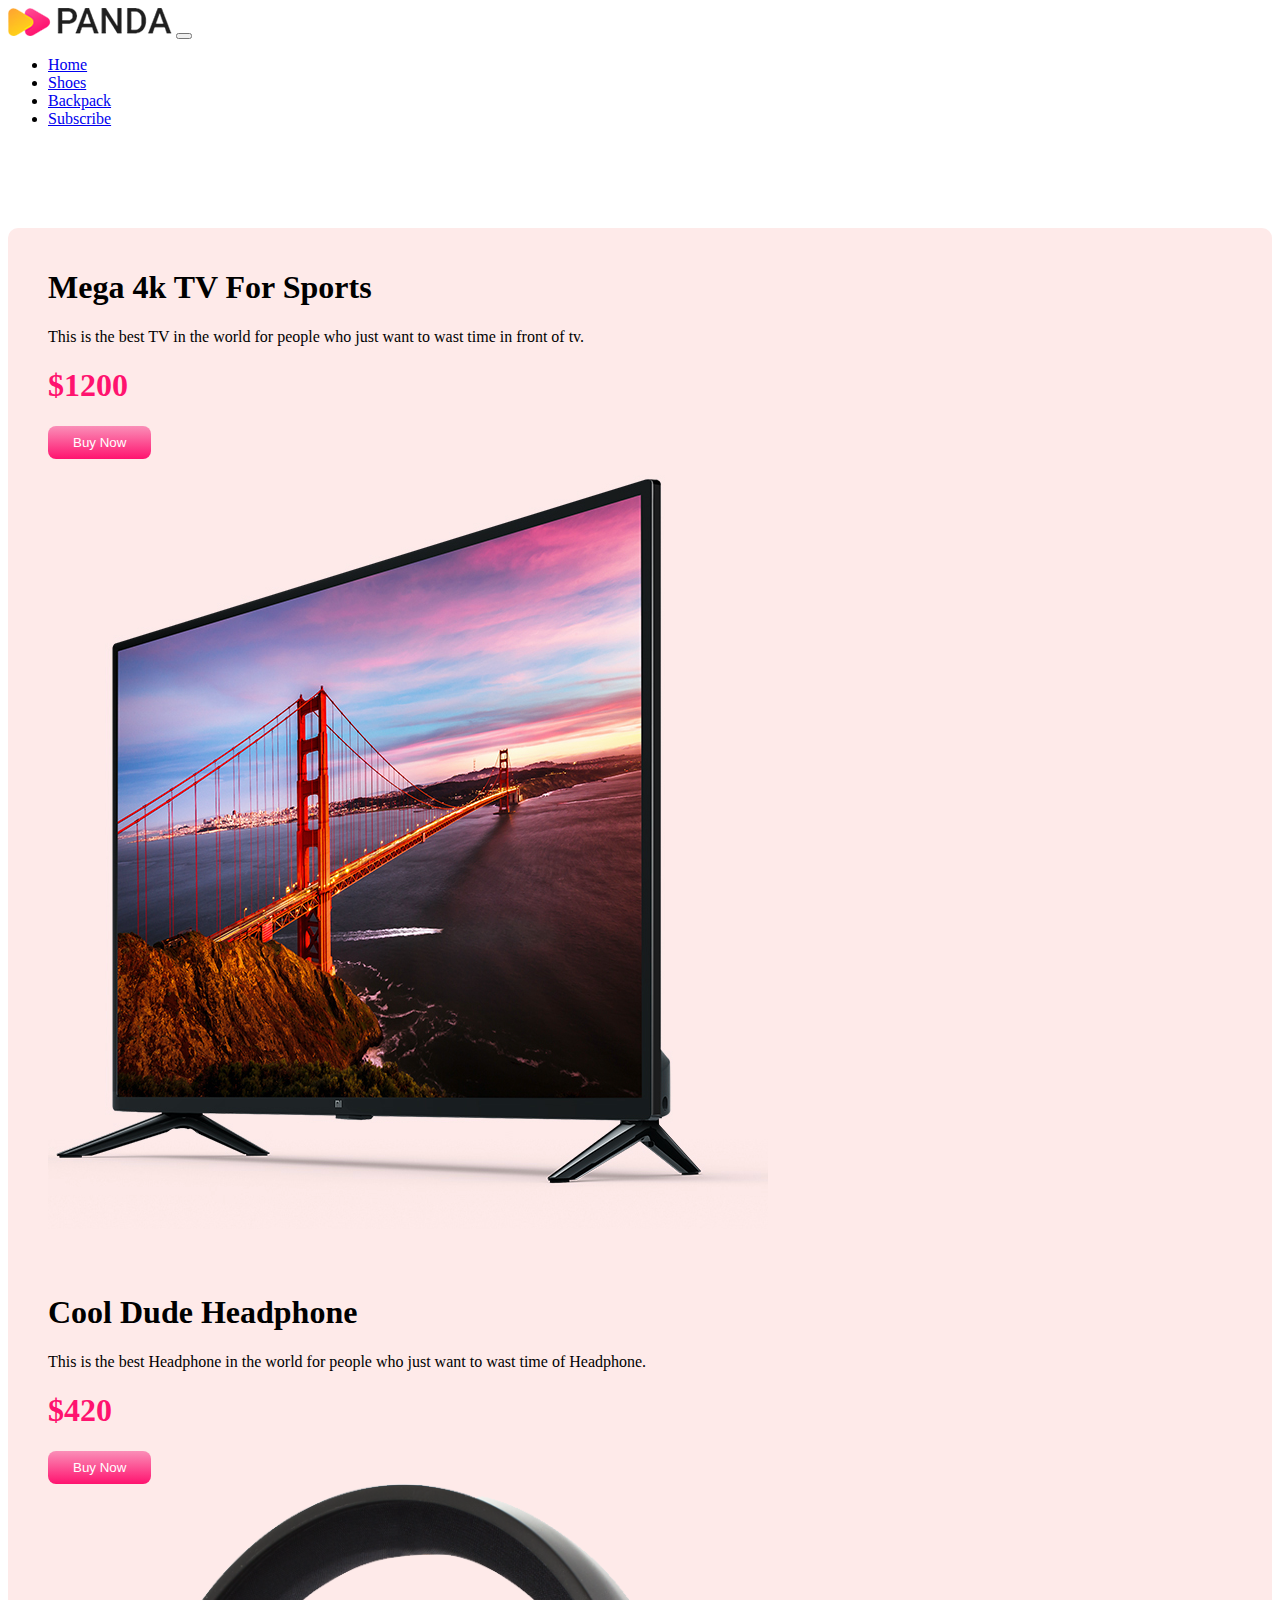
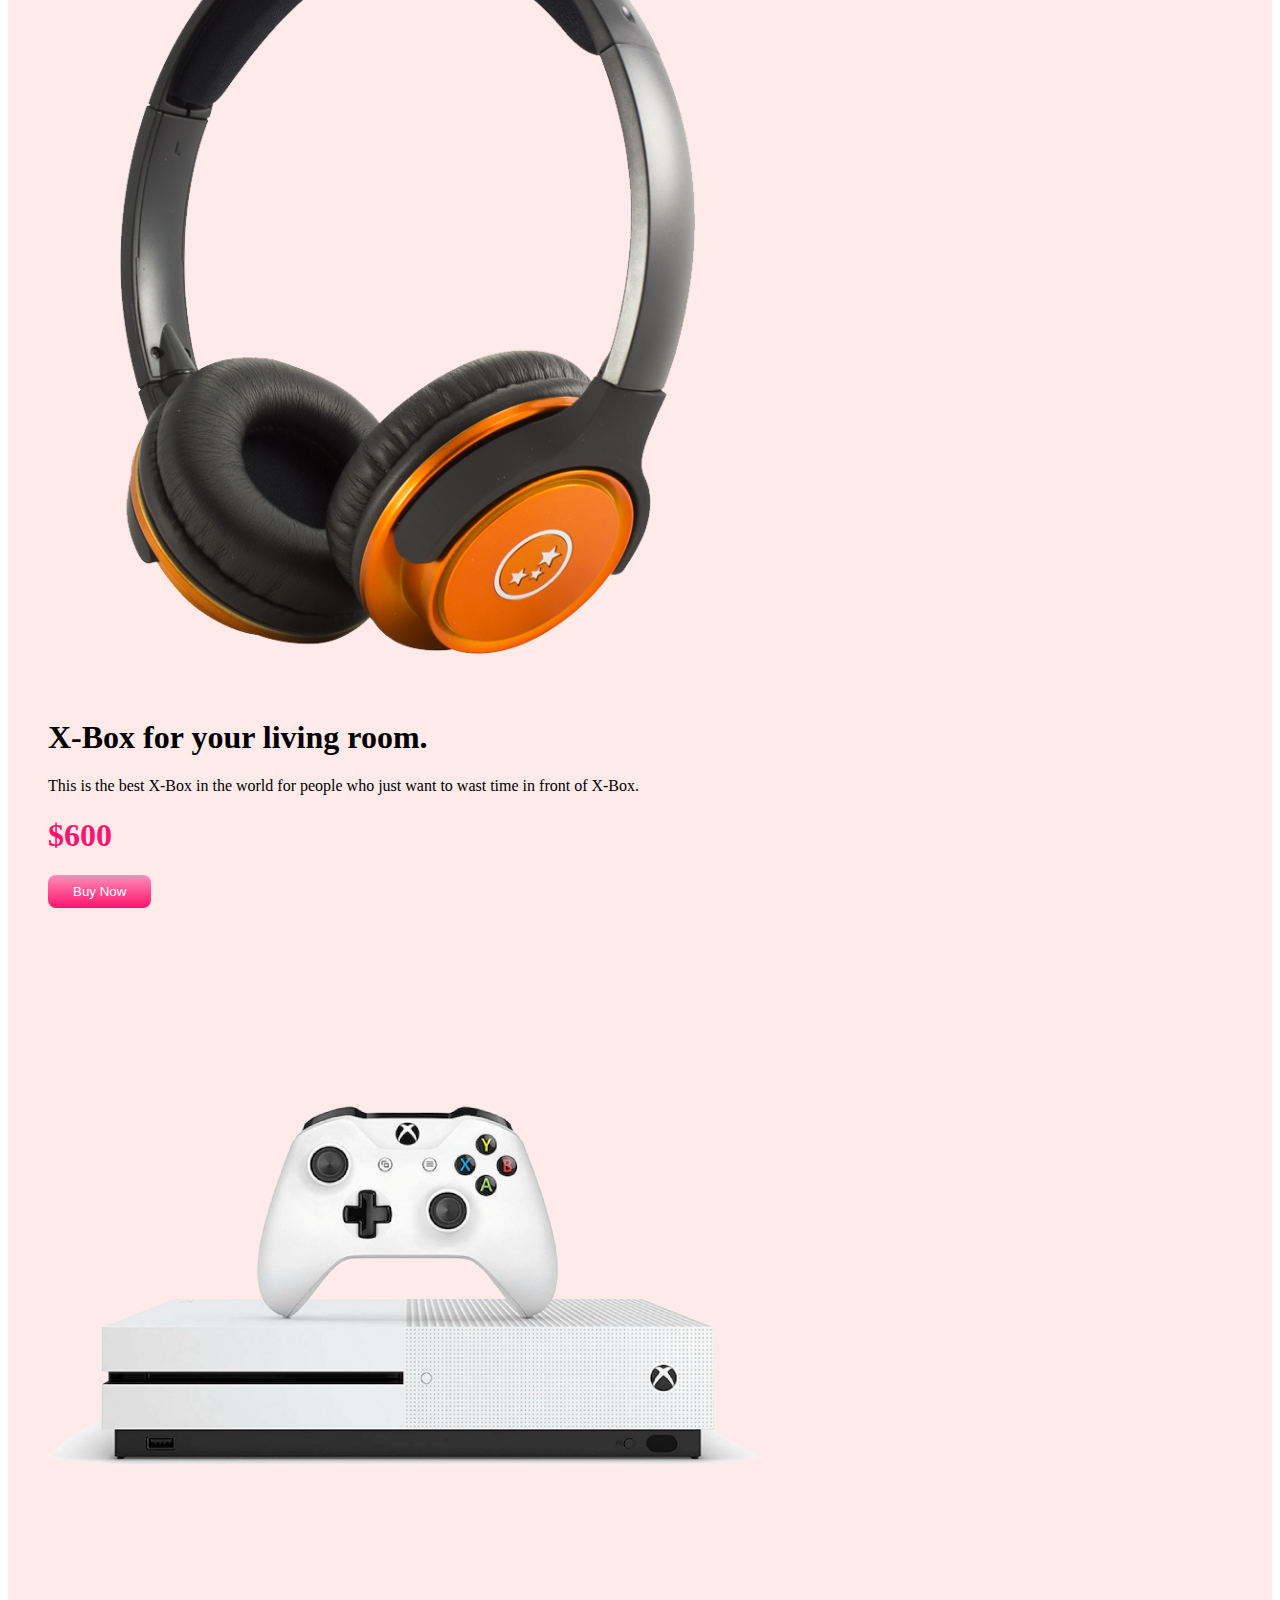
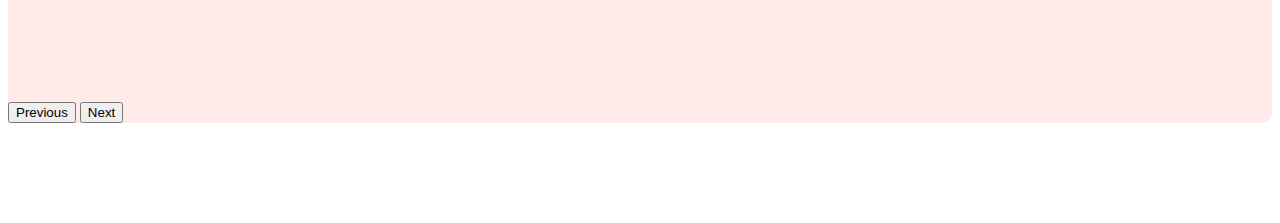
==== index.html @ 81cb414c "carousel" ====
<!DOCTYPE html>
<html lang="en">
<head>
    <meta charset="UTF-8">
    <meta http-equiv="X-UA-Compatible" content="IE=edge">
    <meta name="viewport" content="width=device-width, initial-scale=1.0">
    <title>Panda-E-Commerce</title>
    <link rel="stylesheet" href="style.css">
    <link href="https://cdn.jsdelivr.net/npm/bootstrap@5.3.0-alpha1/dist/css/bootstrap.min.css" rel="stylesheet" integrity="sha384-GLhlTQ8iRABdZLl6O3oVMWSktQOp6b7In1Zl3/Jr59b6EGGoI1aFkw7cmDA6j6gD" crossorigin="anonymous">
    
</head>
<body>
    <div class="container">
        <nav class="navbar navbar-expand-lg bg-body-tertiary">
            <div class="container-fluid">
              <a class="navbar-brand" href="#"><img src="logo.png" alt=""></a>
              <button class="navbar-toggler" type="button" data-bs-toggle="collapse" data-bs-target="#navbarNav" aria-controls="navbarNav" aria-expanded="false" aria-label="Toggle navigation">
                <span class="navbar-toggler-icon"></span>
              </button>
              <div class="collapse navbar-collapse" id="navbarNav">
                <ul class="navbar-nav">
                  <li class="nav-item">
                    <a class="nav-link active" aria-current="page" href="#">Home</a>
                  </li>
                  <li class="nav-item">
                    <a class="nav-link" href="#shoes">Shoes</a>
                  </li>
                  <li class="nav-item">
                    <a class="nav-link" href="#backpack">Backpack</a>
                  </li>
                  <li class="nav-item">
                    <a class="nav-link " href="#subscribe">Subscribe</a>
                  </li>
                </ul>
              </div>
            </div>
          </nav>
    </div>

    <div class="container">
        <div id="carouselExampleInterval" class="carousel slide tv-bg"  data-bs-ride="carousel">
            <div class="carousel-inner">
              <div class="carousel-item active" data-bs-interval="10000">
                <div class="row align-items-center">
                    <div class="col-md-8">
                        <h1>Mega 4k TV For Sports</h1>
                        <p>This is the best TV in the world for people who just want to wast time in front of tv.</p>
                        <h1 class="price">$1200</h1>
                        <button class="buy-now-button">Buy Now</button>

                    </div>
                    <div class="col-md-4">
                        <img src="banner/tv.png" class="d-block w-100" alt="...">  
                    </div>
                </div>
                
              </div>
              <div class="carousel-item" data-bs-interval="2000">
                <div class="row align-items-center">
                    <div class="col-md-8">
                        <h1>Cool Dude Headphone</h1>
                        <p>This is the best Headphone in the world for people who just want to wast time of Headphone.</p>
                        <h1 class="price">$420</h1>
                        <button class="buy-now-button">Buy Now</button>


                    </div>
                    <div class="col-md-4">
                        <img src="banner/headphone.png" class="d-block w-100" alt="...">  
                    </div>
                </div>
                
              </div>
              <div class="carousel-item">
                <div class="row align-items-center">
                    <div class="col-md-8">
                        <h1>X-Box for your living room.</h1>
                        <p>This is the best X-Box in the world for people who just want to wast time in front of X-Box.</p>
                        <h1 class="price">$600</h1>
                        <button class="buy-now-button">Buy Now</button>



                    </div>
                    <div class="col-md-4">
                        <img src="banner/xbox.png" class="d-block w-100" alt="..."> 
                    </div>
                </div>
                
              </div>
            </div>
            <button class="carousel-control-prev" type="button" data-bs-target="#carouselExampleInterval" data-bs-slide="prev">
              <span class="carousel-control-prev-icon" aria-hidden="true"></span>
              <span class="visually-hidden">Previous</span>
            </button>
            <button class="carousel-control-next" type="button" data-bs-target="#carouselExampleInterval" data-bs-slide="next">
              <span class="carousel-control-next-icon" aria-hidden="true"></span>
              <span class="visually-hidden">Next</span>
            </button>
          </div>
    </div>
    


     <script src="https://cdn.jsdelivr.net/npm/bootstrap@5.3.0-alpha1/dist/js/bootstrap.bundle.min.js" integrity="sha384-w76AqPfDkMBDXo30jS1Sgez6pr3x5MlQ1ZAGC+nuZB+EYdgRZgiwxhTBTkF7CXvN" crossorigin="anonymous"></script>
     <script src="https://cdn.jsdelivr.net/npm/@popperjs/core@2.11.6/dist/umd/popper.min.js" integrity="sha384-oBqDVmMz9ATKxIep9tiCxS/Z9fNfEXiDAYTujMAeBAsjFuCZSmKbSSUnQlmh/jp3" crossorigin="anonymous"></script>
    <script src="https://cdn.jsdelivr.net/npm/bootstrap@5.3.0-alpha1/dist/js/bootstrap.min.js" integrity="sha384-mQ93GR66B00ZXjt0YO5KlohRA5SY2XofN4zfuZxLkoj1gXtW8ANNCe9d5Y3eG5eD" crossorigin="anonymous"></script>
</body>
</html>
---- style.css ----
.container{
    margin-bottom: 100px;
}

.tv-bg{
    background-color: #feeae9;
    border-radius: 10px;
}
.carousel-item{
    padding: 20px 40px;
}
.price{
    color: #FF136F;
}
.buy-now-button{
    background-image: linear-gradient(to bottom, #fa8fb8, #FF136F);
    color: white;
    border: none;
    border-radius: 8px;
    padding: 9px 25px;
    cursor: pointer;
}
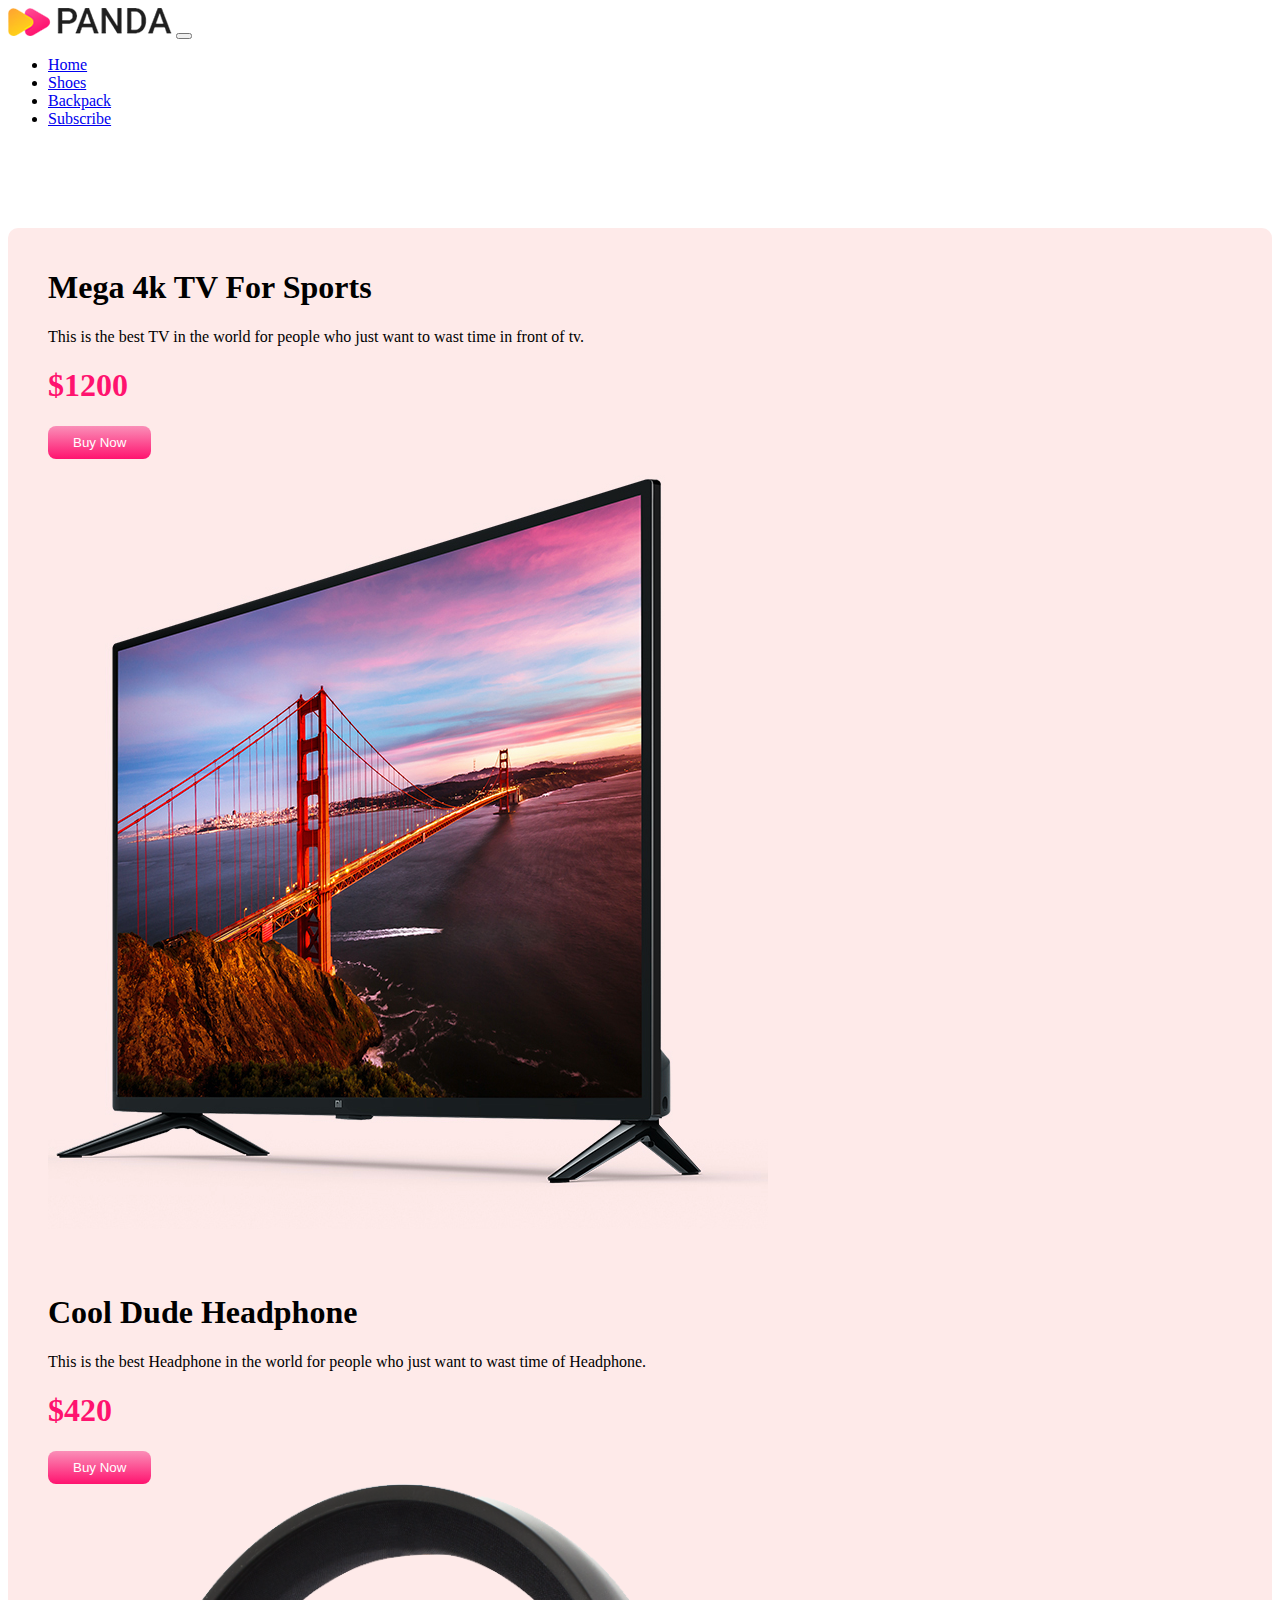
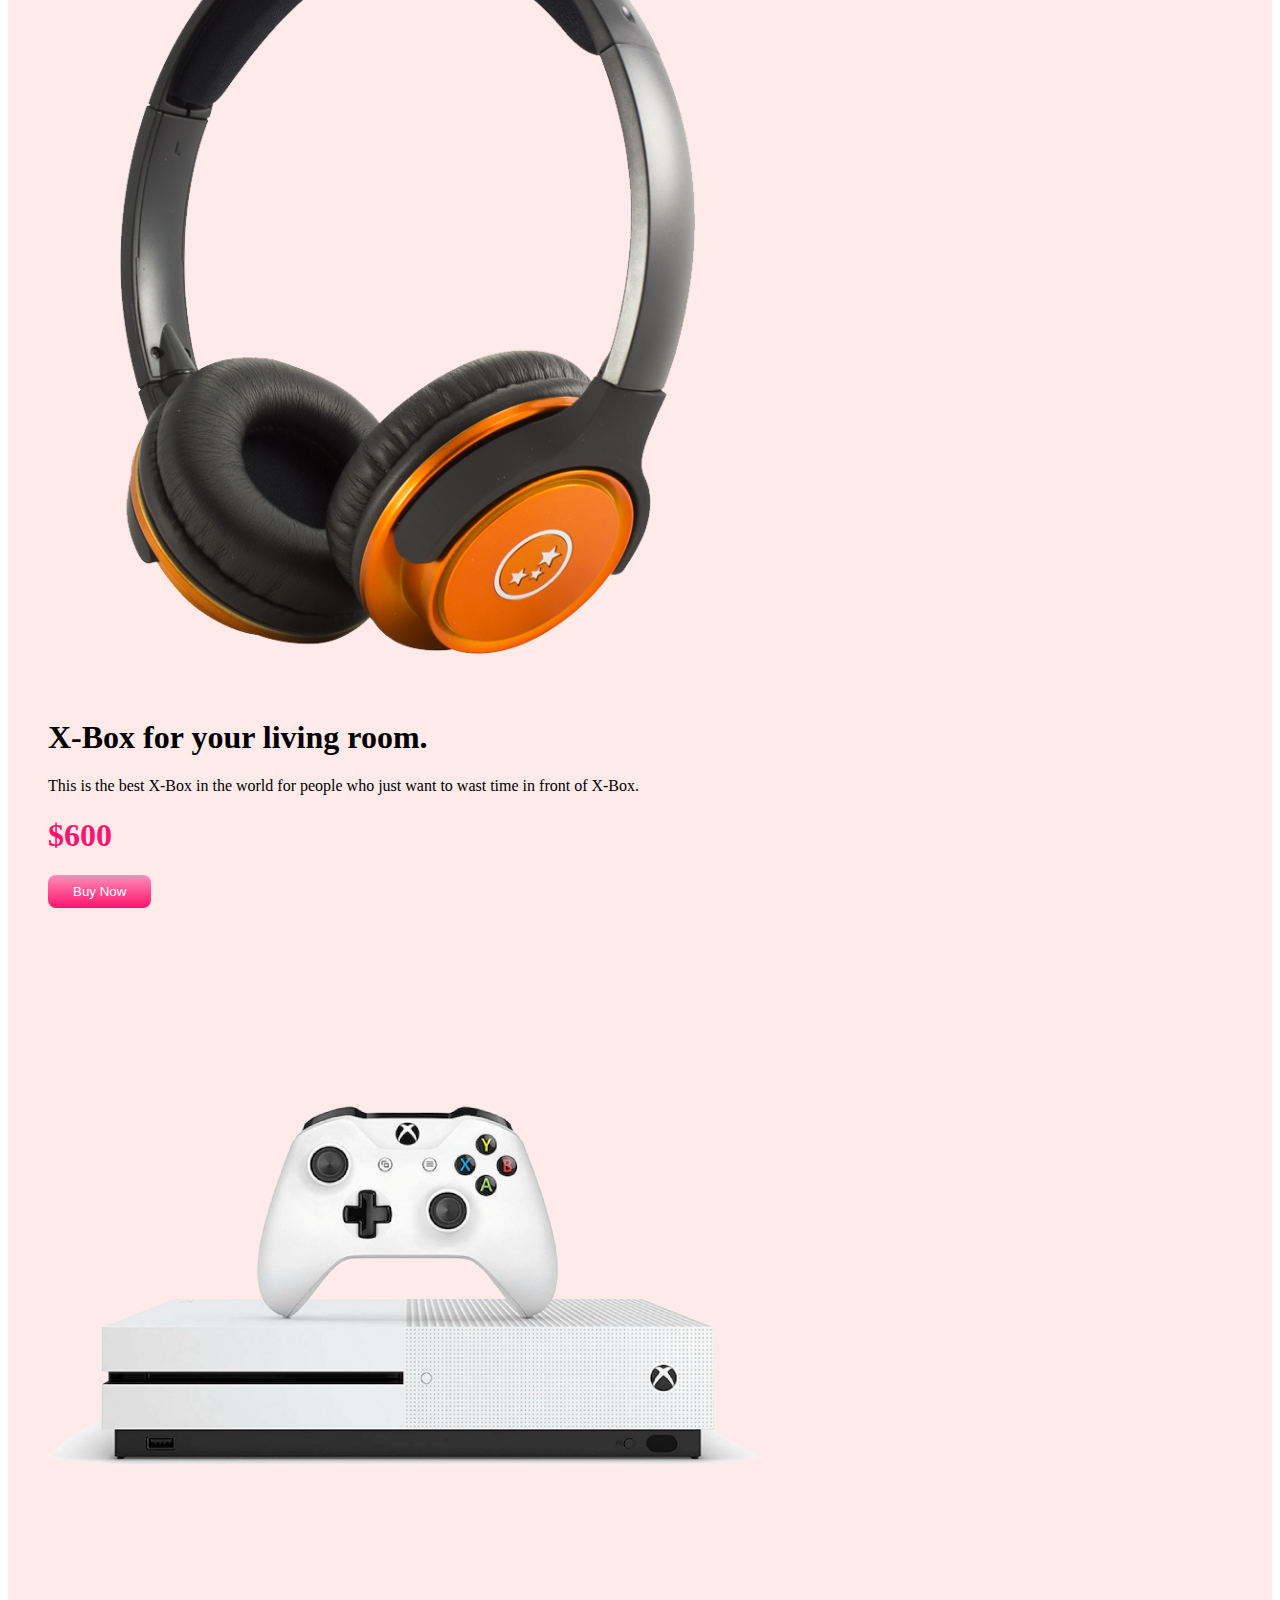
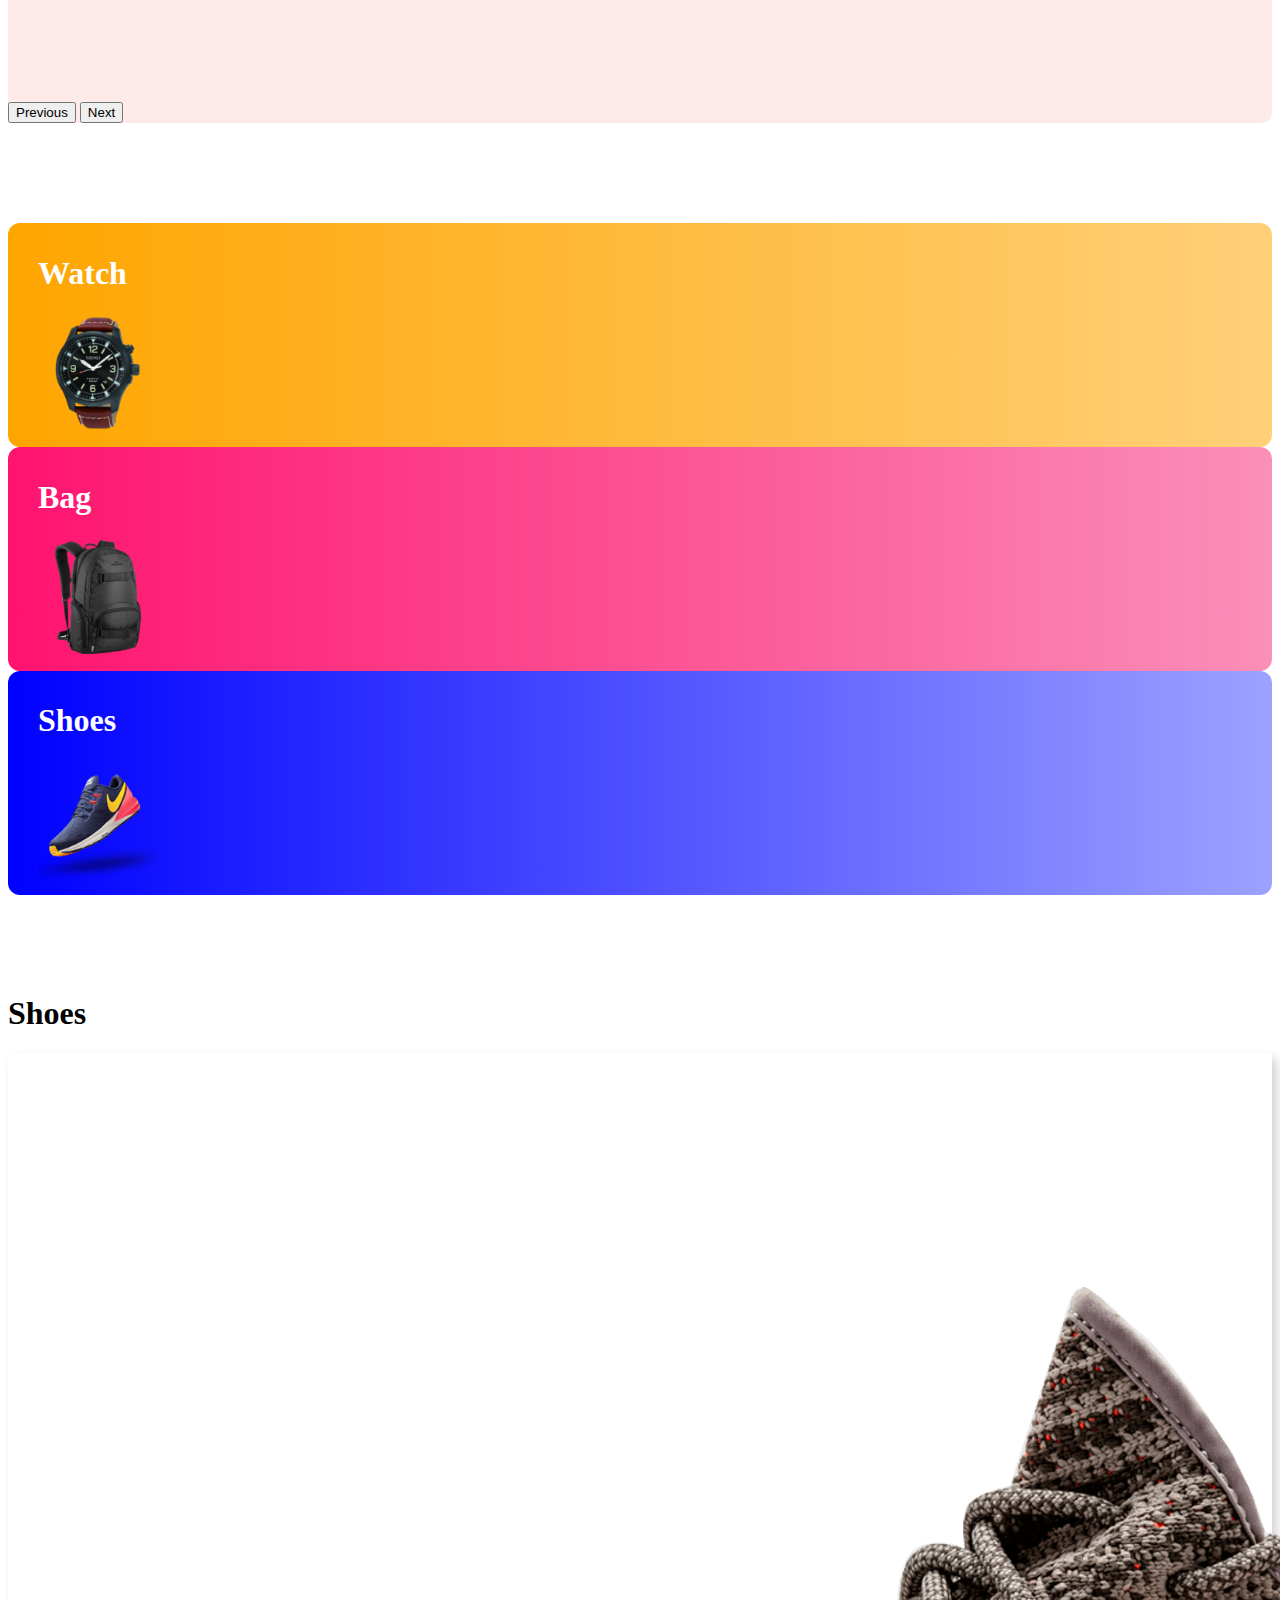
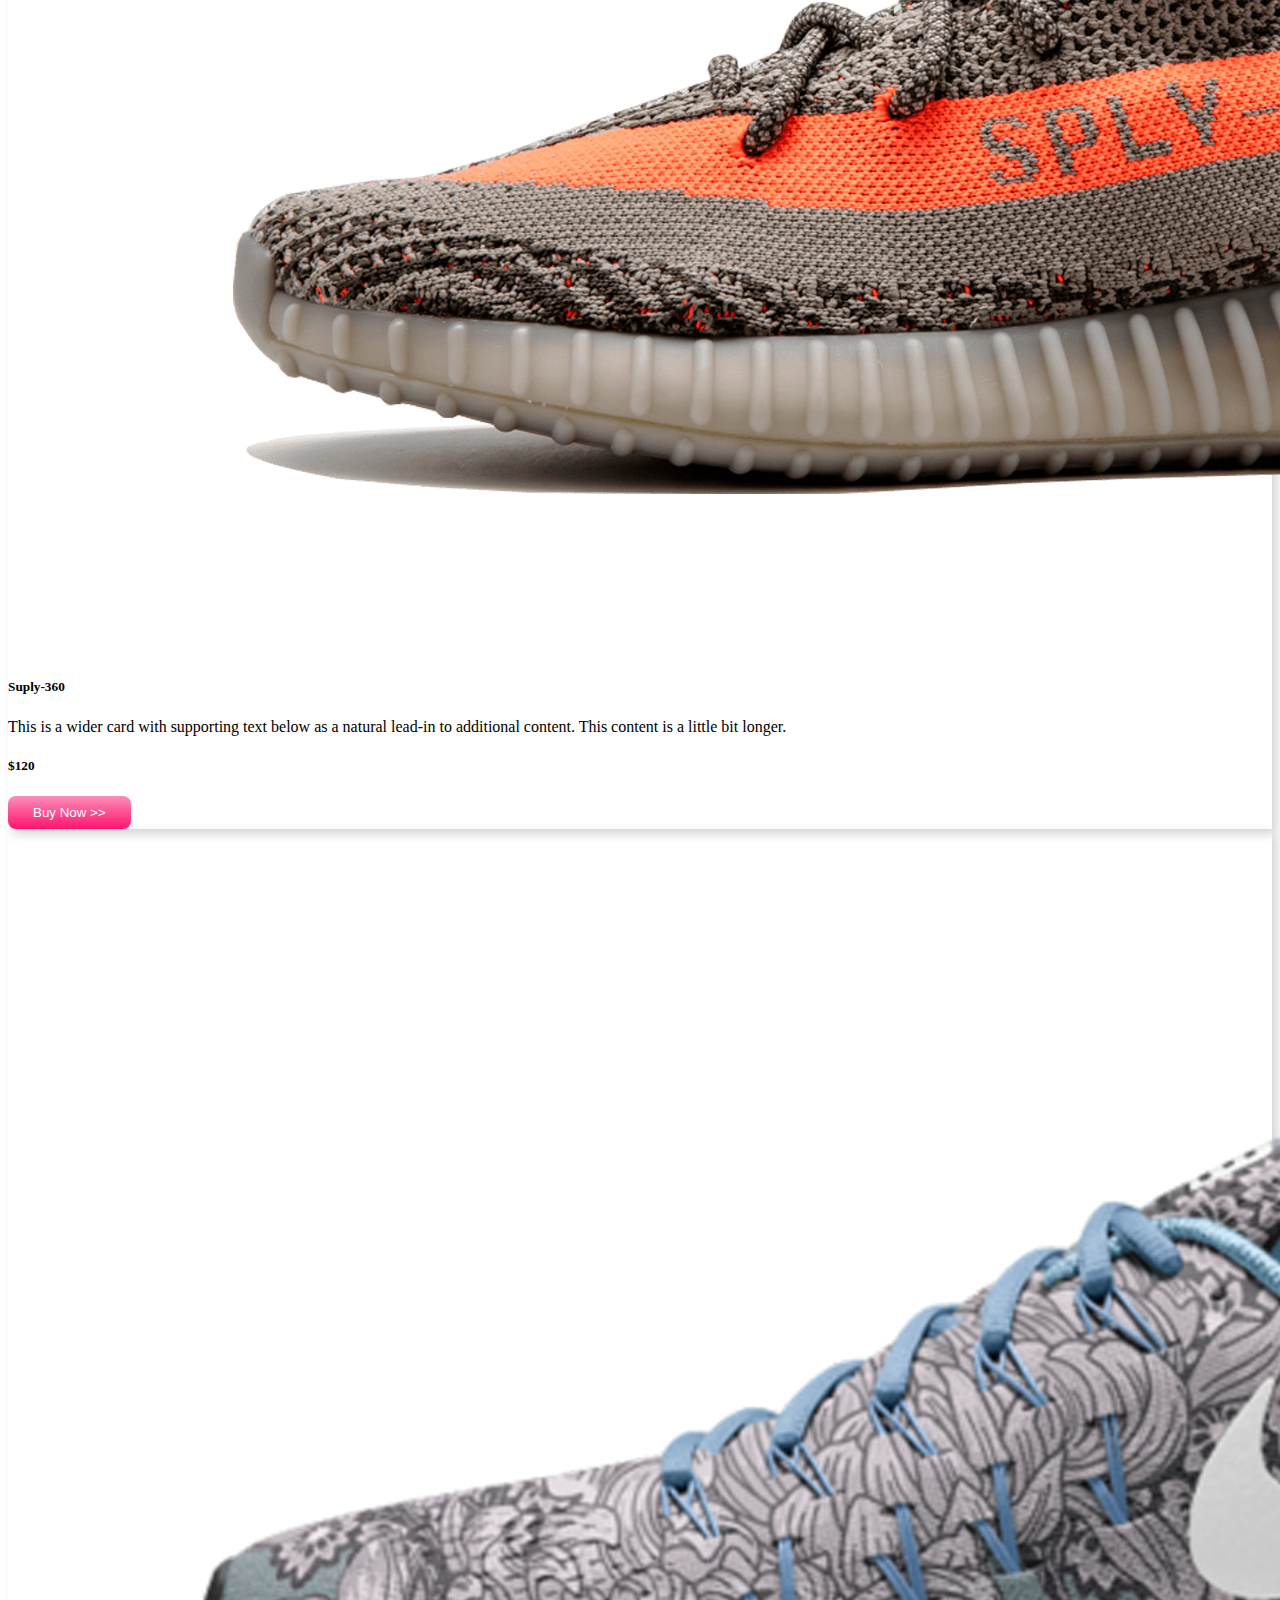
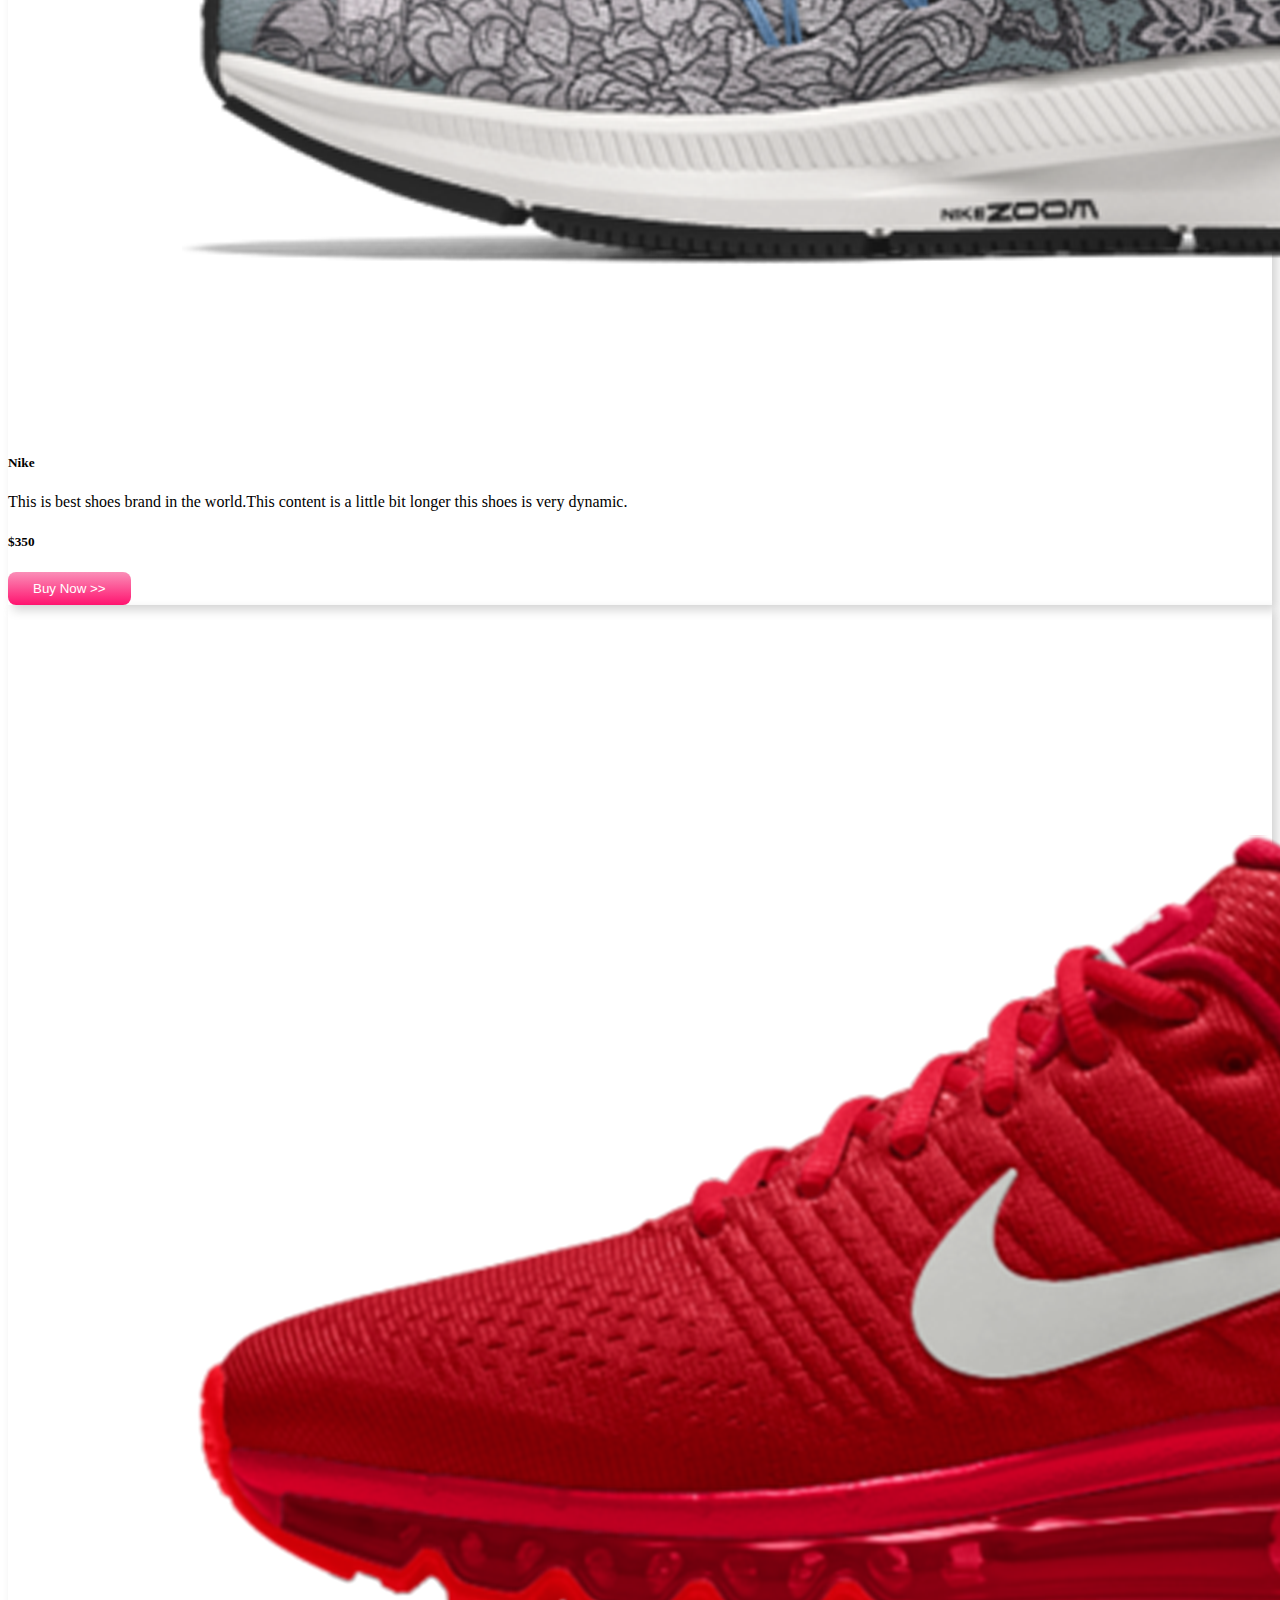
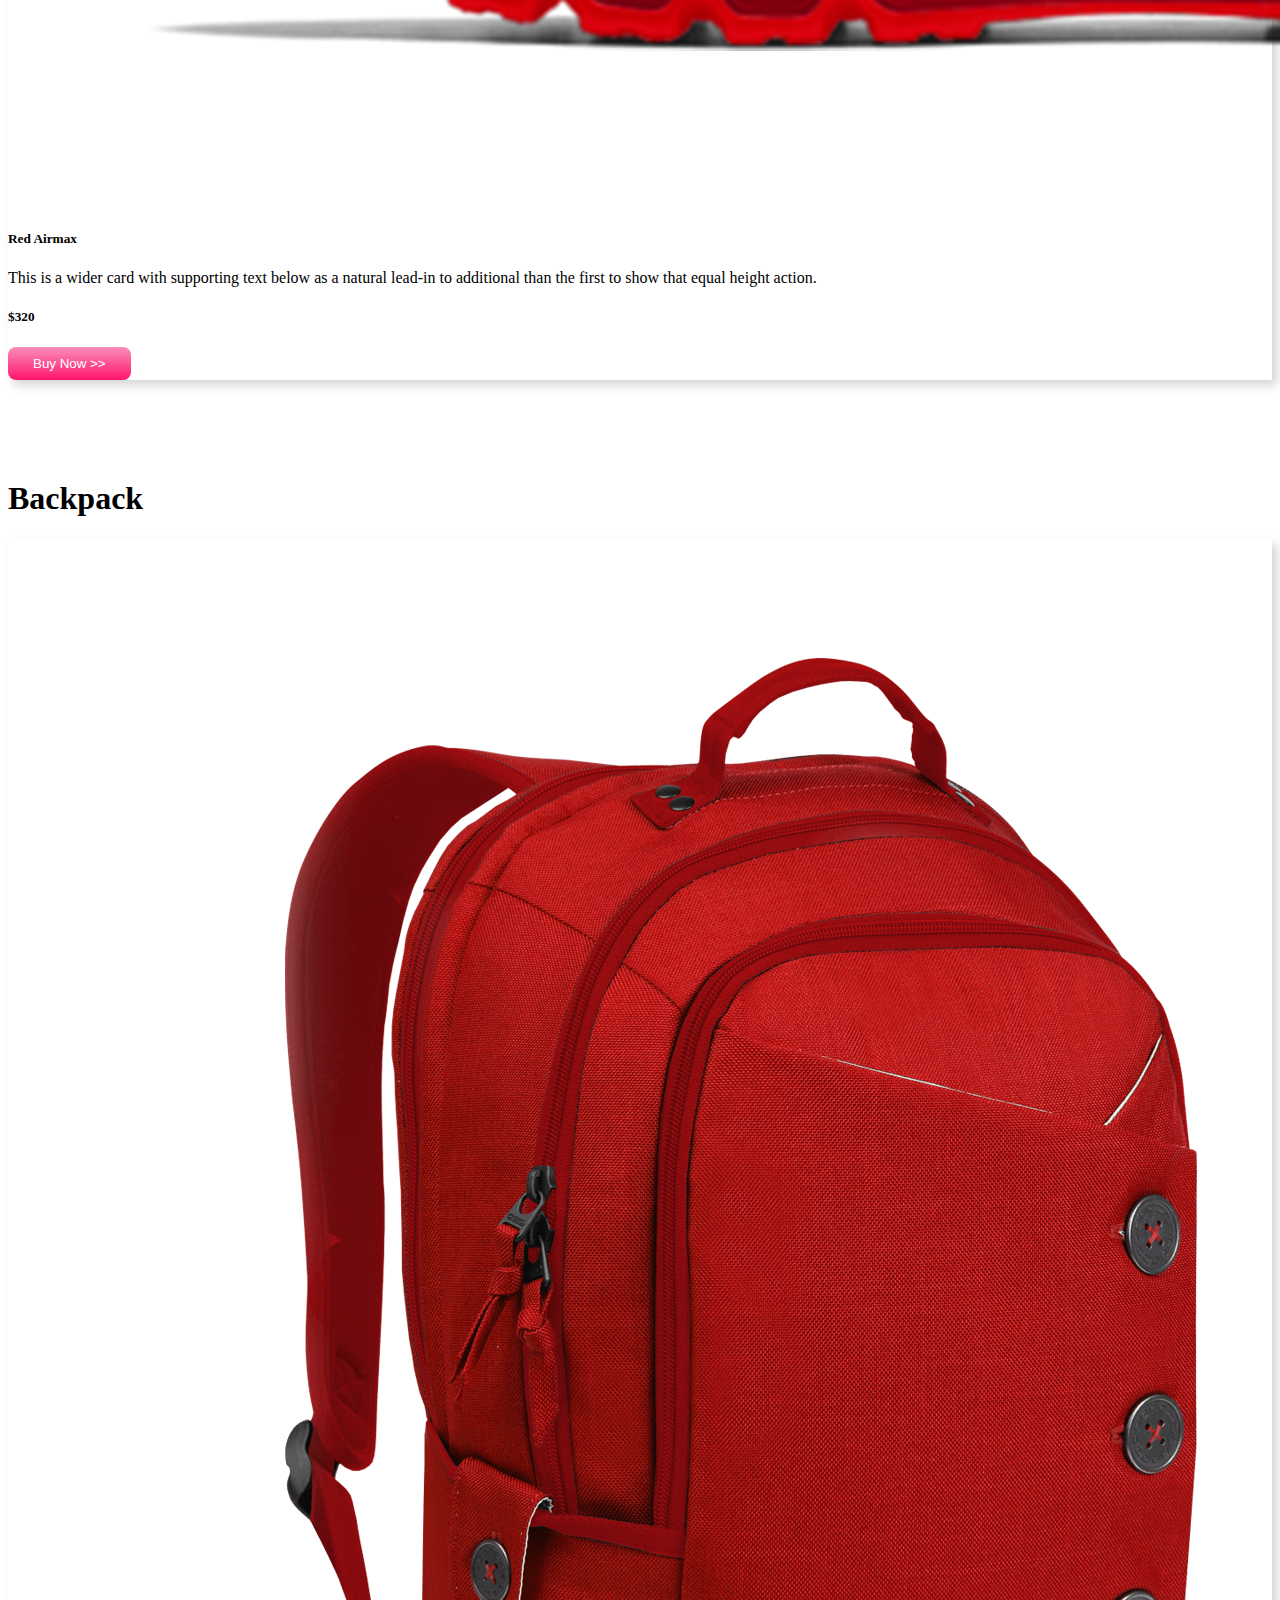
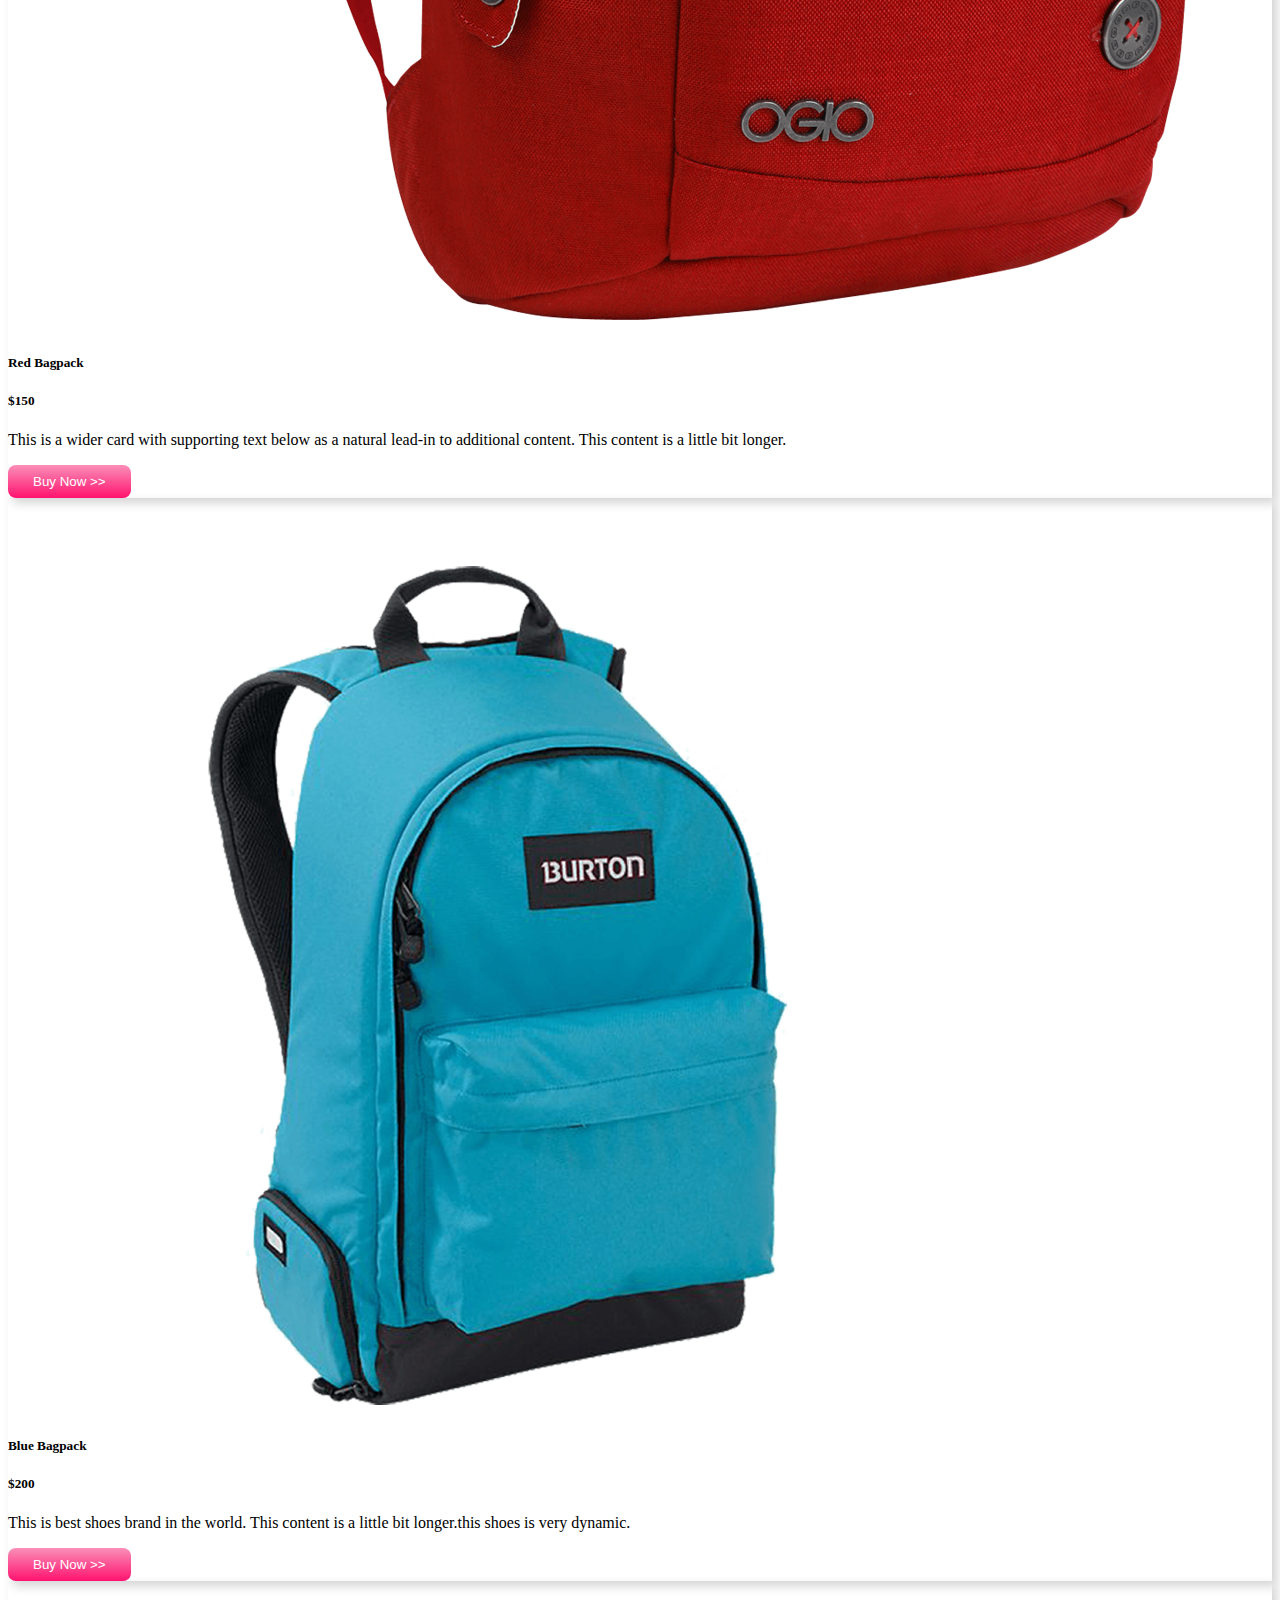
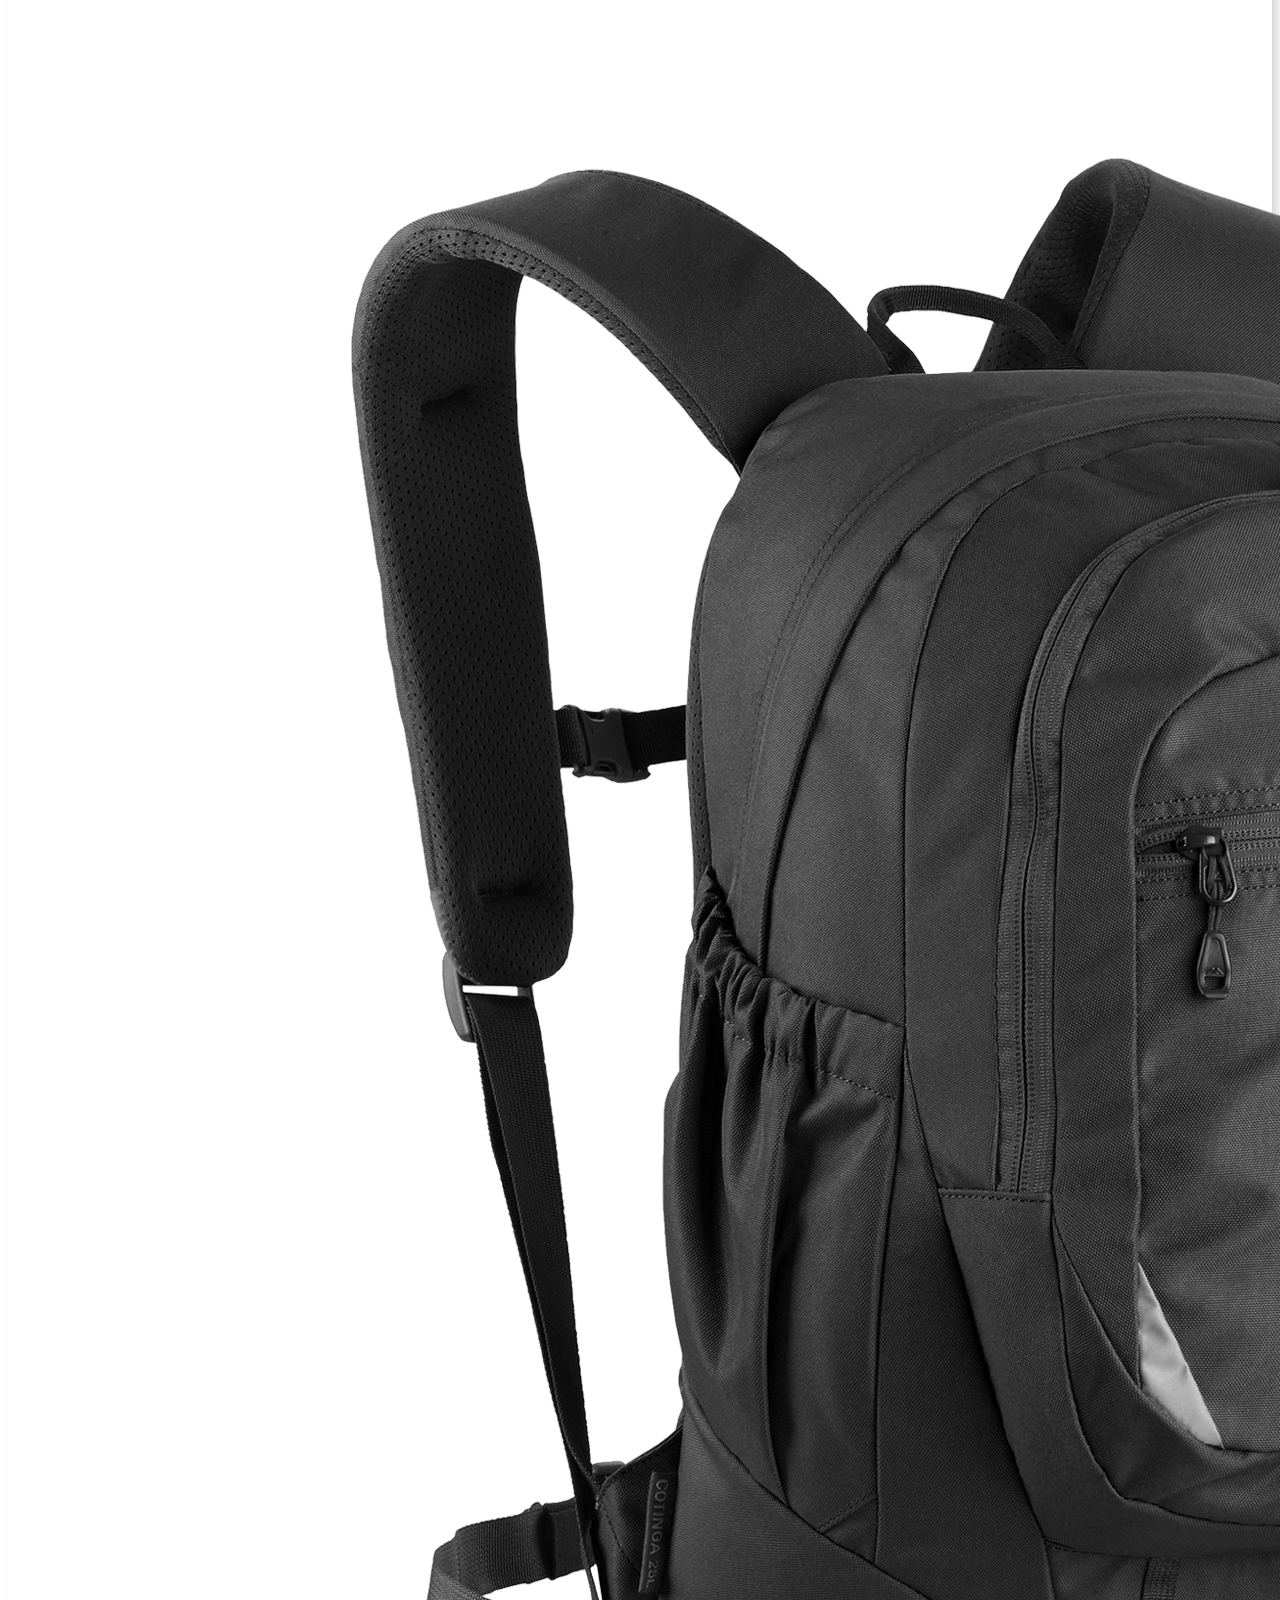
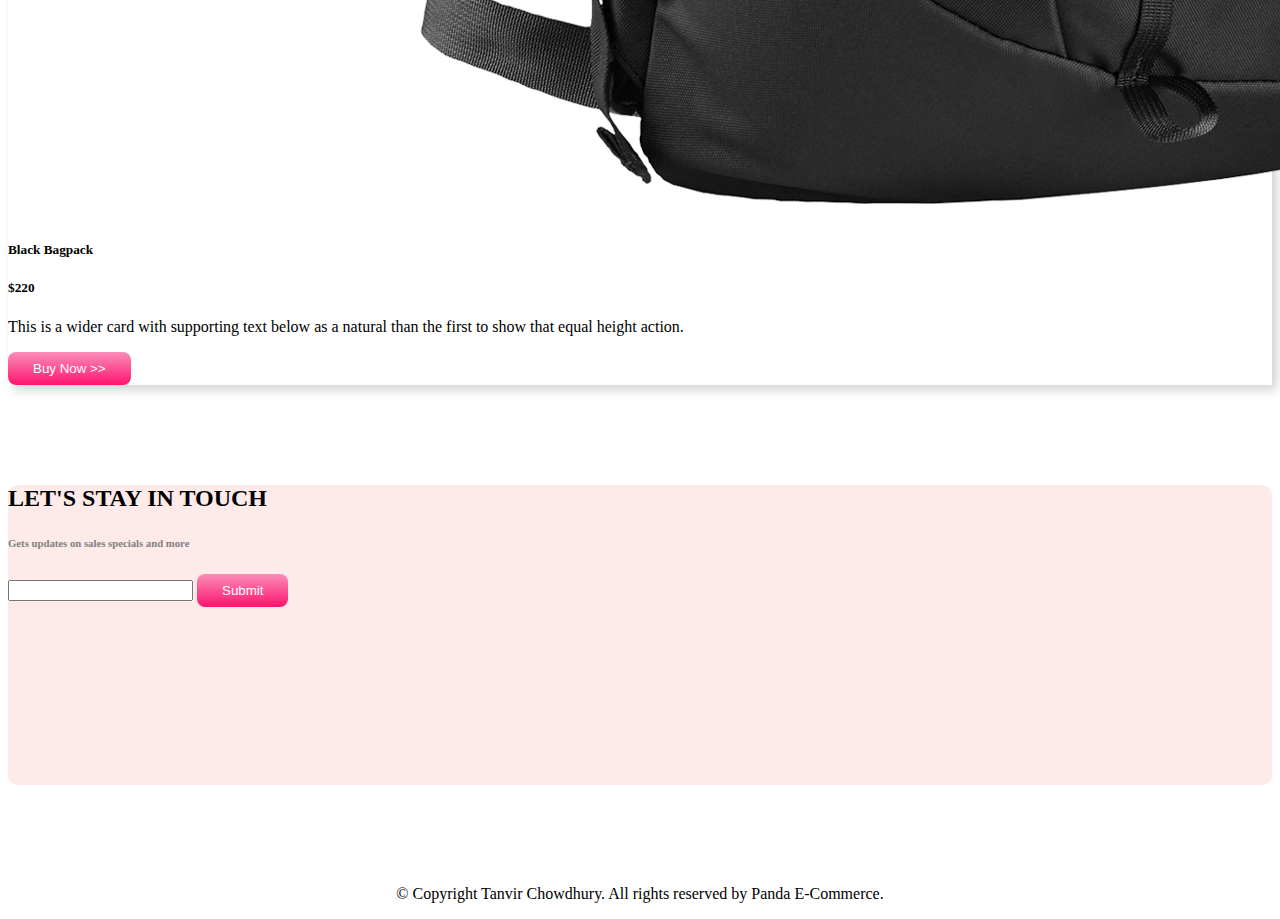
==== commit 71f316e1: "Complete-Panda-E-Commerce" ====
--- a/index.html
+++ b/index.html
@@ -99,6 +99,151 @@
             </button>
           </div>
     </div>
+
+    <div class="container categories">
+      <div class="row">
+        <div class="col-md-4 ">
+          <div class="cat1 d-flex justify-content-between align-items-center">
+          <h1>Watch</h1>
+          <img src="categories/watch.png" alt="">
+         </div>
+        </div>
+        <div class="col-md-4 ">
+          <div class="cat2 d-flex justify-content-between align-items-center">
+          <h1>Bag</h1>
+          <img src="categories/bag.png" alt="">
+          </div>
+        </div>
+        <div class="col-md-4 ">
+          <div class="cat3 d-flex justify-content-between align-items-center">
+          <h1>Shoes</h1>
+          <img src="categories/shoes.png" alt="">
+          </div>
+        </div>
+      </div>
+    </div>
+
+    <div class="container" id="shoes">
+      <h1>Shoes</h1>
+      <div class="row row-cols-1 row-cols-md-3 g-4">
+        <div class="col">
+          <div class="card h-100">
+            <img src="shoes/shoe-1.png" class="card-img-top" alt="...">
+            <div class="card-body">
+              <h5 class="card-title">Suply-360</h5>
+              <p class="card-text">This is a wider card with supporting text below as a natural lead-in to additional content. This content is a little bit longer.</p>
+              <h5>$120</h5>
+             
+            </div>
+            <div class="card-footer">
+              <button class="buy-now-button">Buy Now >></button>
+              
+            </div>
+          </div>
+        </div>
+        <div class="col">
+          <div class="card h-100">
+            <img src="shoes/shoe-2.png" class="card-img-top" alt="...">
+            <div class="card-body">
+              <h5 class="card-title">Nike</h5>
+              <p class="card-text">This is best shoes brand in the world.This content is a little bit longer this shoes is very dynamic.</p>
+              <h5>$350</h5>
+             
+            </div>
+            <div class="card-footer">
+              <button class="buy-now-button">Buy Now >></button>
+            </div>
+          </div>
+        </div>
+        <div class="col">
+          <div class="card h-100">
+            <img src="shoes/shoe-3.png" class="card-img-top" alt="...">
+            <div class="card-body">
+              <h5 class="card-title">Red Airmax</h5>
+              <p class="card-text">This is a wider card with supporting text below as a natural lead-in to additional than the first to show that equal height action.</p>
+              <h5>$320</h5>
+              
+            </div>
+            <div class="card-footer">
+              <button class="buy-now-button">Buy Now >></button>
+              
+            </div>
+          </div>
+        </div>
+      </div>
+    </div>
+
+    <div class="container" id="backpack">
+      <h1>Backpack</h1>
+      <div class="row row-cols-1 row-cols-md-3 g-4">
+        <div class="col">
+          <div class="card h-100">
+            <img src="bag/bag-1.png" class="card-img-top" alt="...">
+            <div class="card-body">
+              <h5 class="card-title">Red Bagpack</h5>
+              <h5>$150</h5>
+              <p class="card-text">This is a wider card with supporting text below as a natural lead-in to additional content. This content is a little bit longer.</p>
+              
+             
+            </div>
+            <div class="card-footer">
+              <button class="buy-now-button">Buy Now >></button>
+              
+            </div>
+          </div>
+        </div>
+        <div class="col">
+          <div class="card h-100">
+            <img src="bag/bag-2.png" class="card-img-top" alt="...">
+            <div class="card-body">
+              <h5 class="card-title">Blue Bagpack</h5>
+              <h5>$200</h5>
+              <p class="card-text">This is best shoes brand in the world.  This content is a little bit longer.this shoes is very dynamic.</p>
+             
+             
+            </div>
+            <div class="card-footer">
+              <button class="buy-now-button">Buy Now >></button>
+            </div>
+          </div>
+        </div>
+        <div class="col">
+          <div class="card h-100">
+            <img src="bag/bag-3.png" class="card-img-top" alt="...">
+            <div class="card-body">
+              <h5 class="card-title">Black Bagpack</h5>
+              <h5>$220</h5>
+              <p class="card-text">This is a wider card with supporting text below as a natural  than the first to show that equal height action.</p>
+            
+              
+            </div>
+            <div class="card-footer">
+              <button class="buy-now-button">Buy Now >></button>
+              
+            </div>
+          </div>
+        </div>
+      </div>
+
+    </div>
+    <div class="container tv-bg d-flex justify-content-center align-items-center" id="subscribe">
+      <div>
+      <h2>LET'S STAY IN TOUCH</h2>
+      <h6>Gets updates on sales specials and more</h6>
+      <input class="form-control" type="text">
+      <button class="buy-now-button">Submit</button>
+      </div>
+    </div>
+
+   
+      <footer class="copyright">
+        <p>&copy; Copyright Tanvir Chowdhury. All rights reserved by Panda E-Commerce.</p>
+      </footer>
+   
+
+
+
+     
     
 
 
--- a/style.css
+++ b/style.css
@@ -19,4 +19,43 @@
     border-radius: 8px;
     padding: 9px 25px;
     cursor: pointer;
+}
+.cat1{
+    background-image: linear-gradient(to right, orange, #ffd079);
+       
+}
+.cat2{
+    background-image: linear-gradient(to right, #FF136F, #fa8fb8);
+}
+.cat3{
+    background-image: linear-gradient(to right, #0000ff, #9ca2ff);
+}
+.cat1, .cat2, .cat3{
+    padding: 10px 30px;
+    border-radius: 12px;
+}
+.categories h1{
+    color: white;
+}
+.categories img{
+    width: 120px;
+}
+.card{
+    border: none;
+    box-shadow: 5px 5px 10px lightgrey;
+}
+.card-footer{
+    border-top: none;
+    background-color: white;
+    
+
+}
+#subscribe{
+    height: 300px;
+}
+#subscribe h6{
+    color: gray;
+}
+.copyright{
+    text-align: center;
 }